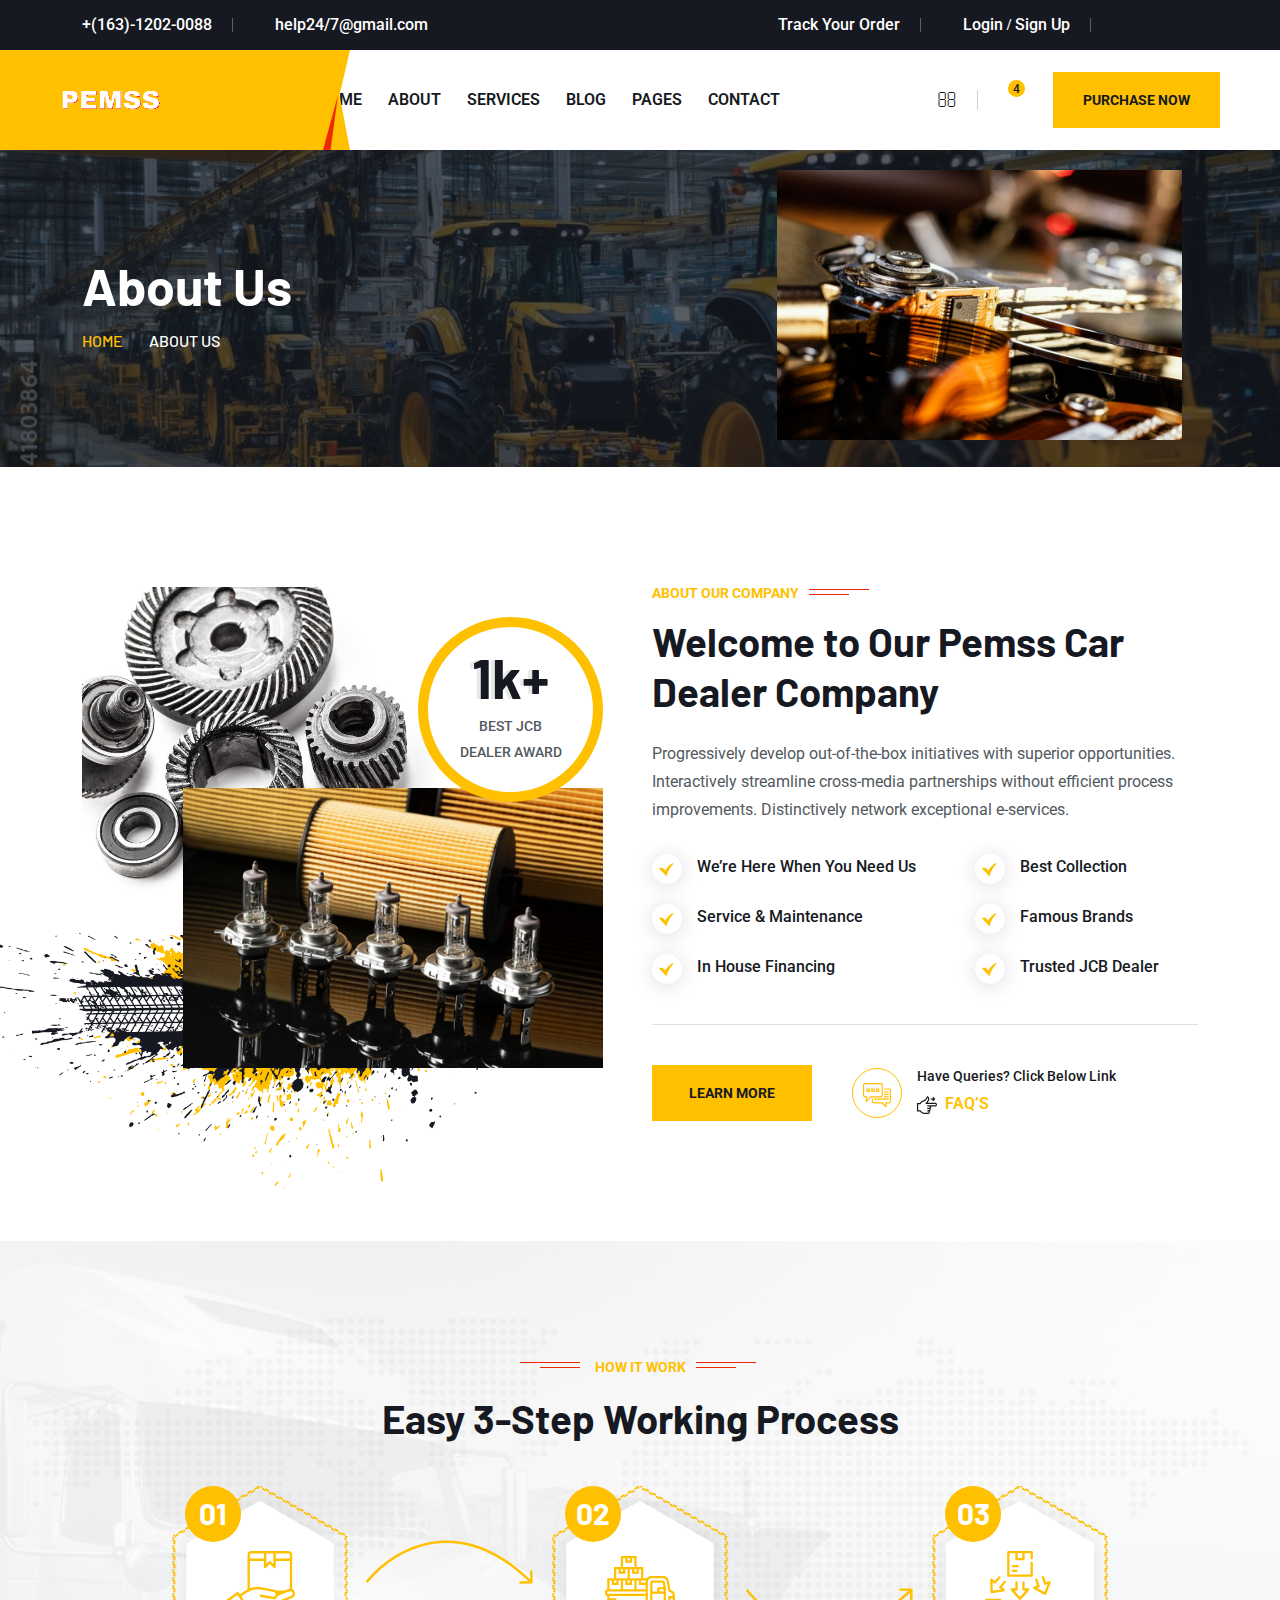
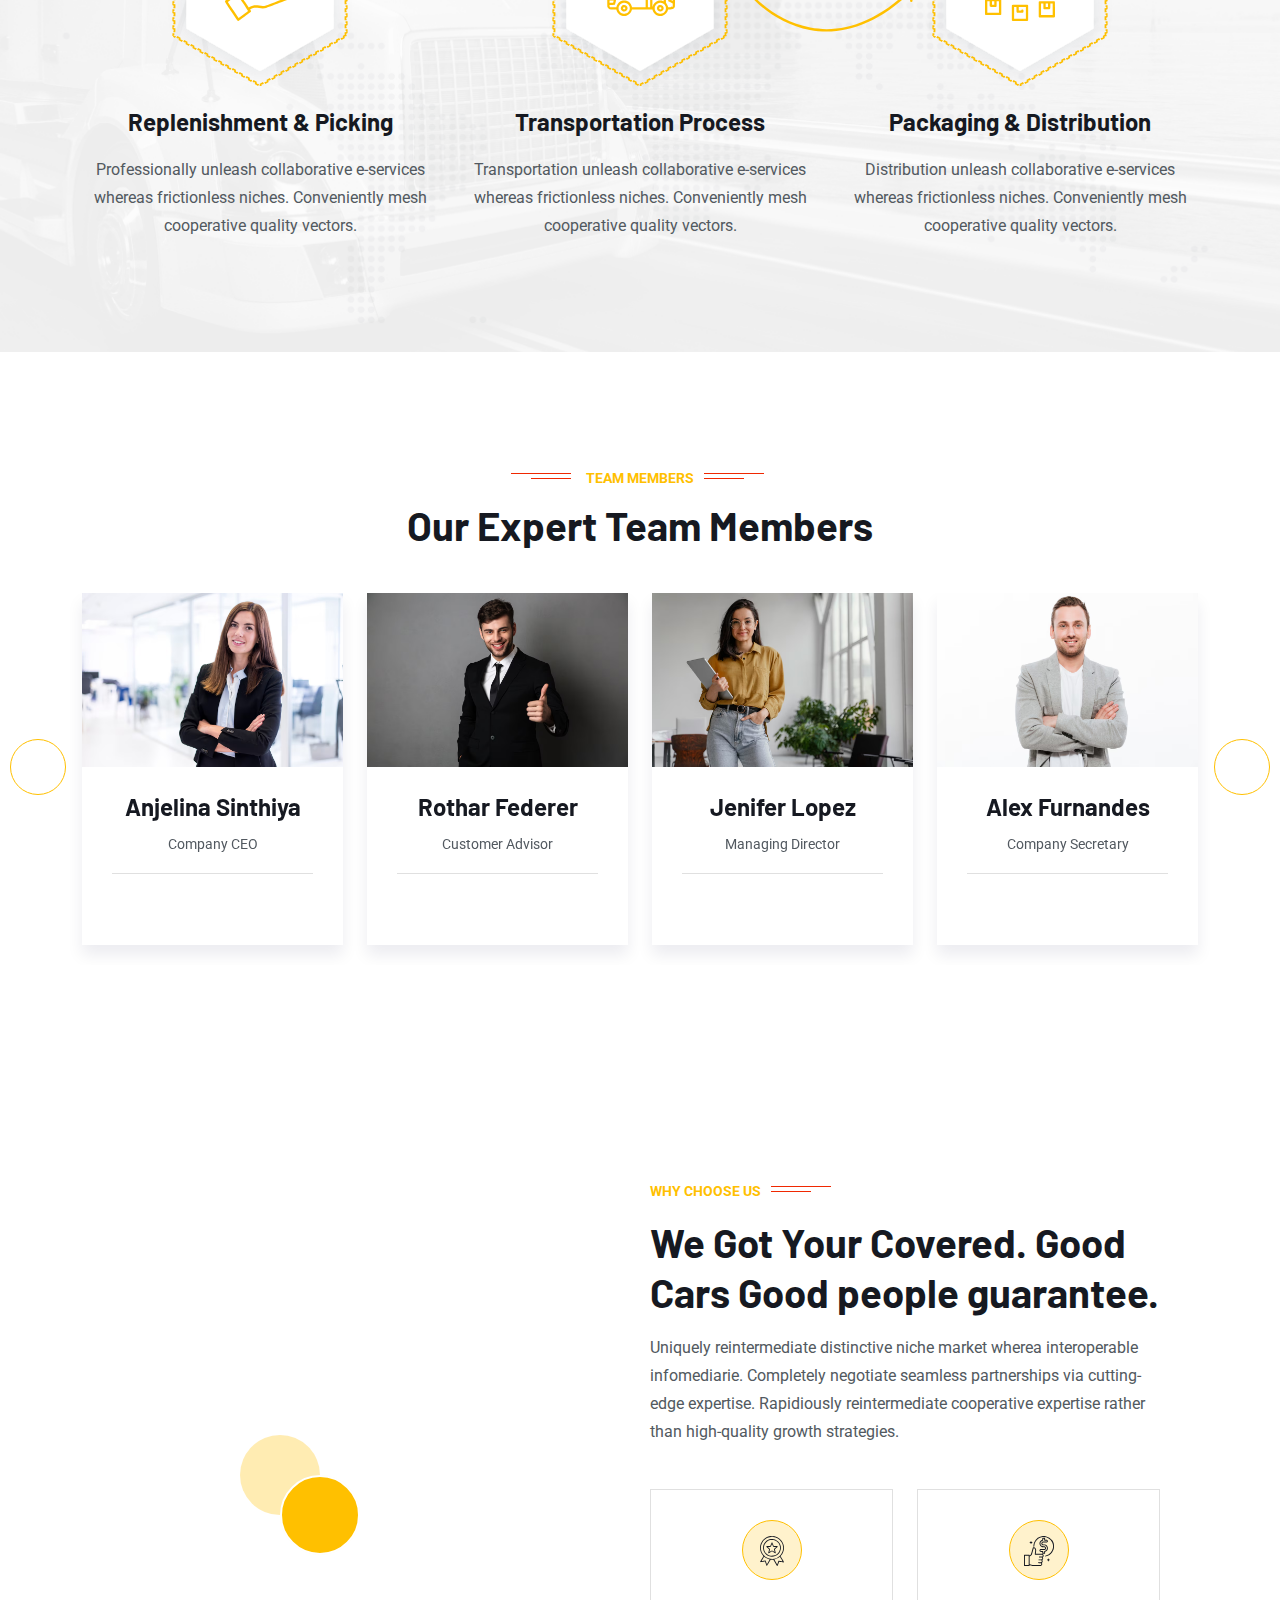
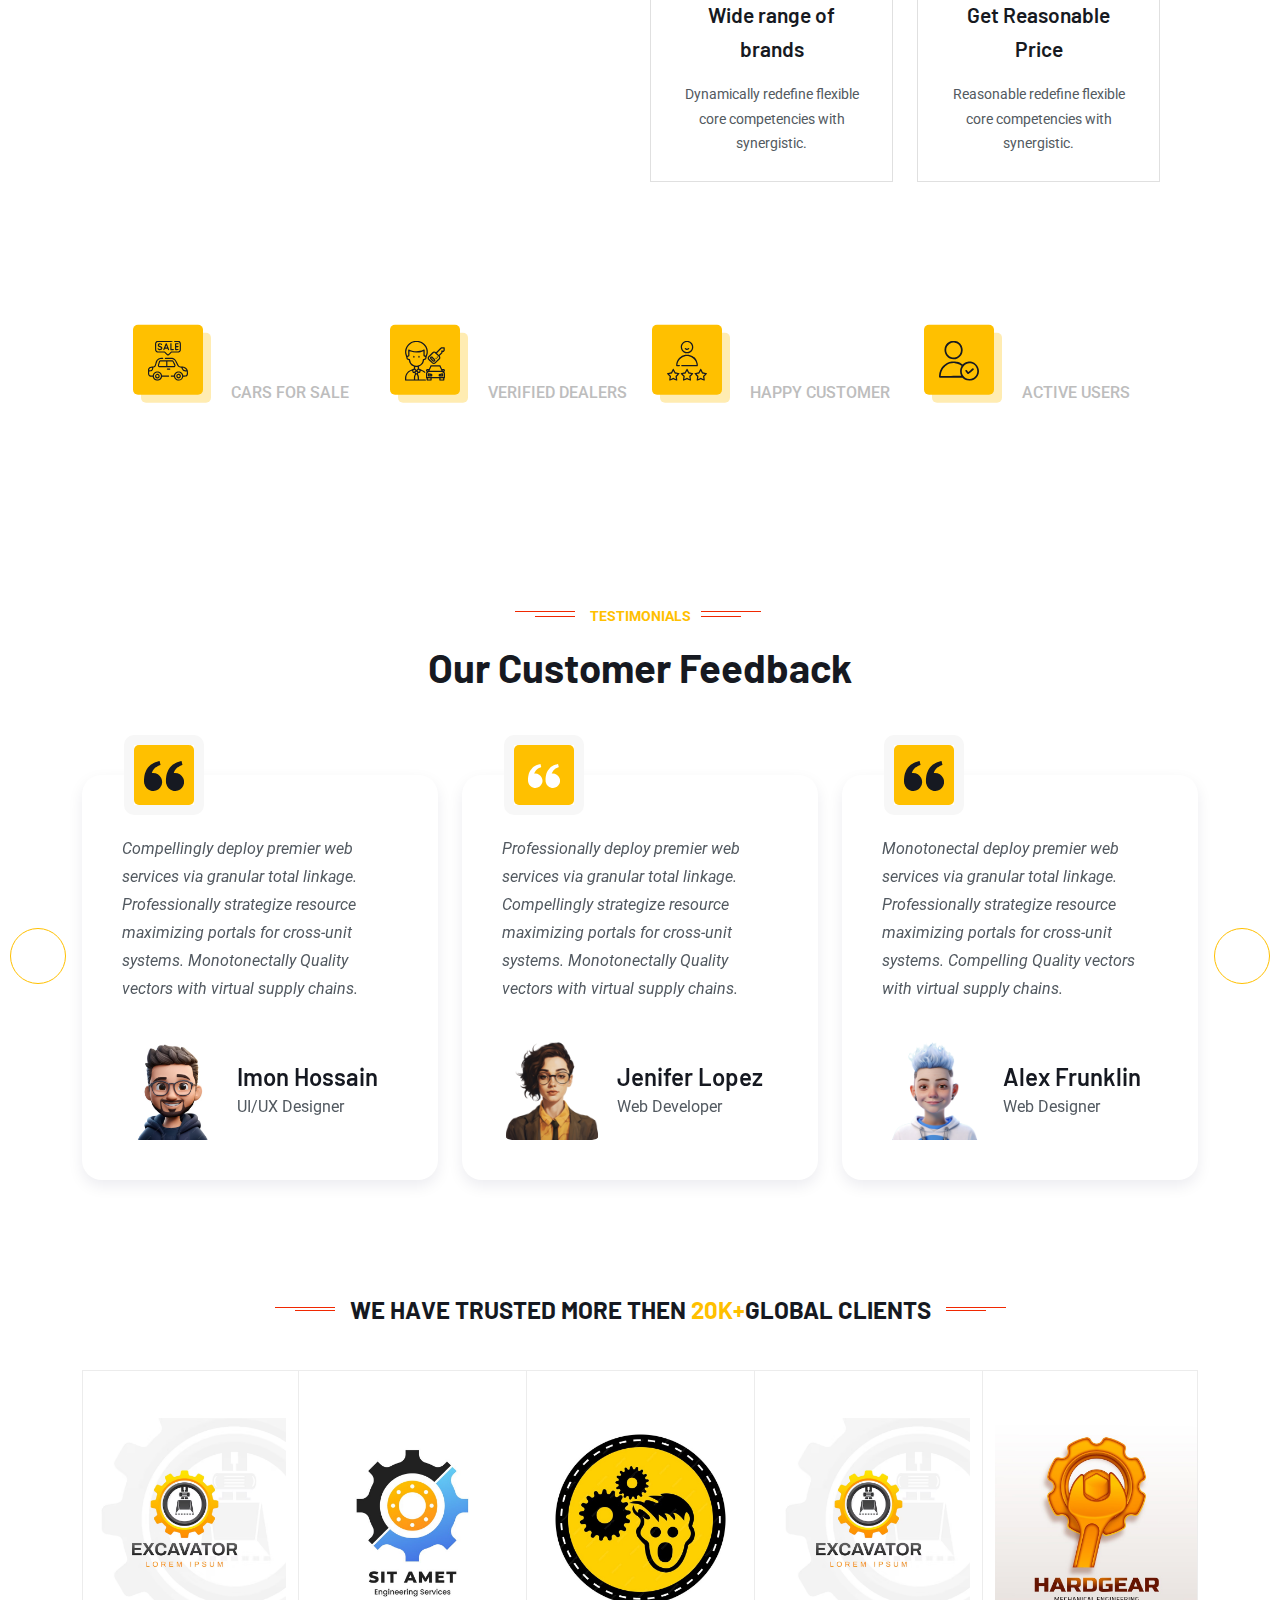
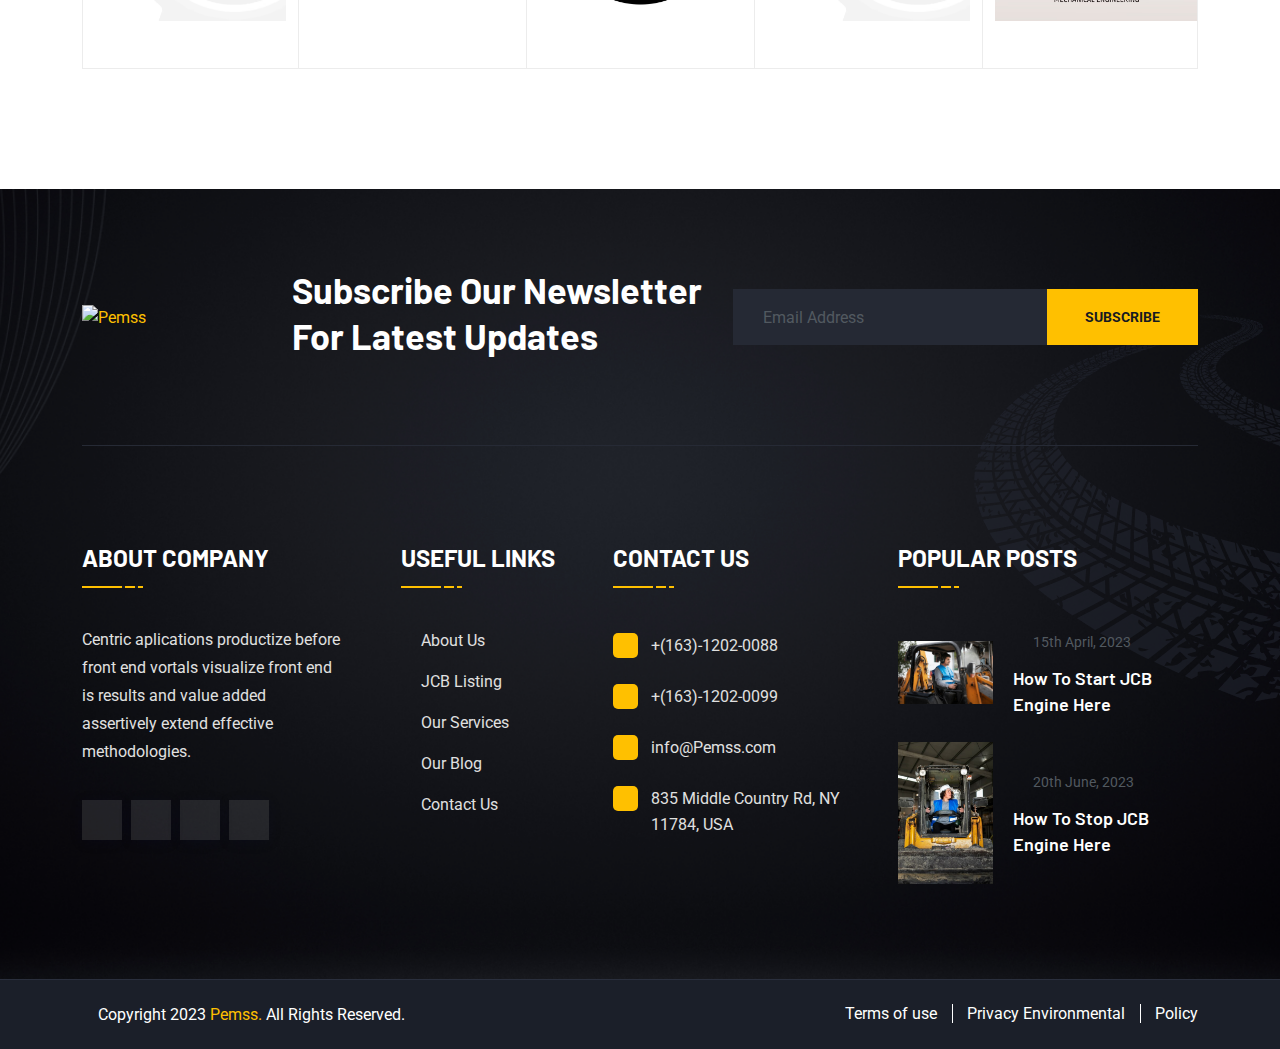
==== about.html @ 7352ebd9 "added" ====
<!doctype html>
<html class="no-js" lang="zxx">

<head>
    <meta charset="utf-8">
    <meta http-equiv="x-ua-compatible" content="ie=edge">
    <title>Pemss - Automotive, JCB Dealer & Logistic HTML Template</title>
    <meta name="author" content="Themeholy">
    <meta name="description" content="Pemss - Automotive, Car Dealer & Repair HTML Template">
    <meta name="keywords" content="Pemss - Automotive, Car Dealer & Repair HTML Template">
    <meta name="robots" content="INDEX,FOLLOW">

    <!-- Mobile Specific Metas -->
    <meta name="viewport" content="width=device-width, initial-scale=1, shrink-to-fit=no">

    <!-- Favicons - Place favicon.ico in the root directory -->
    <link rel="apple-touch-icon" sizes="57x57" href="./assets/img/hero/favicons/apple-icon-57x57.png">
    <link rel="apple-touch-icon" sizes="60x60" href="./assets/img/hero/favicons/apple-icon-60x60.png">
    <link rel="apple-touch-icon" sizes="72x72" href="./assets/img/hero/favicons/apple-icon-72x72.png">
    <link rel="apple-touch-icon" sizes="76x76" href="./assets/img/hero/favicons/apple-icon-76x76.png">
    <link rel="apple-touch-icon" sizes="114x114" href="./assets/img/hero/favicons/apple-icon-114x114.png">
    <link rel="apple-touch-icon" sizes="120x120" href="./assets/img/hero/favicons/apple-icon-120x120.png">
    <link rel="apple-touch-icon" sizes="144x144" href="./assets/img/hero/favicons/apple-icon-144x144.png">
    <link rel="apple-touch-icon" sizes="152x152" href="./assets/img/hero/favicons/apple-icon-152x152.png">
    <link rel="apple-touch-icon" sizes="180x180" href="./assets/img/hero/favicons/apple-icon-180x180.png">
    <link rel="icon" type="image/png" sizes="192x192" href="./assets/img/hero/favicons/android-icon-192x192.png">
    <link rel="icon" type="image/png" sizes="32x32" href="./assets/img/hero/favicons/favicon-32x32.png">
    <link rel="icon" type="image/png" sizes="96x96" href="./assets/img/hero/favicons/favicon-96x96.png">
    <link rel="icon" type="image/png" sizes="16x16" href="./assets/img/hero/favicons/favicon-16x16.png">
    <link rel="manifest" href="./assets/img/hero/favicons/manifest.json">
    <meta name="msapplication-TileColor" content="#ffffff">
    <meta name="msapplication-TileImage" content="assets/img/favicons/ms-icon-144x144.png">
    <meta name="theme-color" content="#ffffff">

    <!--==============================
	  Google Fonts
	============================== -->
    <link rel="preconnect" href="https://fonts.googleapis.com">
    <link href="https://fonts.googleapis.com/css2?family=Barlow:wght@400;500;600;700;800&family=Roboto:wght@400;500;700;900&display=swap" rel="stylesheet">

    <!--==============================
	    All CSS File
	============================== -->
    <!-- Bootstrap -->
    <link rel="stylesheet" href="./assets/css/css/bootstrap.min.css">
    <!-- Fontawesome Icon -->
    <link rel="stylesheet" href="./assets/css/css/fontawesome.min.css">
    <!-- Magnific Popup -->
    <link rel="stylesheet" href="./assets/css/css/magnific-popup.min.css">
    <!-- Slick Slider -->
    <link rel="stylesheet" href="./assets//css/css/slick.min.css">
    <!-- Theme Custom CSS -->
    <link rel="stylesheet" href="./assets/css/css/style.css">

</head>


<body>
<!--==============================
    Preloader
==============================-->
<div class="preloader">
    <button class="as-btn style2 preloaderCls">Cancel Preloader </button>
    <div class="preloader-inner">
        <div class="loading-window">
            <div class="car">
                <div class="strike"></div>
                <div class="strike strike2"></div>
                <div class="strike strike3"></div>
                <div class="strike strike4"></div>
                <div class="strike strike5"></div>
                <div class="car-detail spoiler"></div>
                <div class="car-detail back"></div>
                <div class="car-detail center"></div>
                <div class="car-detail center1"></div>
                <div class="car-detail front"></div>
                <div class="car-detail wheel"></div>
                <div class="car-detail wheel wheel2"></div>
            </div>
        </div>
    </div>
</div>
<!--==============================
    Sidemenu
============================== -->
<div class="popup-search-box d-none d-lg-block">
    <button class="searchClose"><i class="fal fa-times"></i></button>
    <form action="#">
        <input type="text" placeholder="What are you looking for?">
        <button type="submit"><i class="fal fa-search"></i></button>
    </form>
</div>
<!--==============================
Mobile Menu
============================== -->
<div class="as-menu-wrapper">
    <div class="as-menu-area text-center">
        <button class="as-menu-toggle"><i class="fal fa-times"></i></button>
        <div class="mobile-logo">
            <a href="index.html"><img src="./assets/img/pemss/logo-2.svgxc" alt="Pemss"></a>
        </div>
        <div class="as-mobile-menu">
            <ul>
                <li class="menu-item-has-children">
                    <a href="#">HOME</a>
                    <ul class="sub-menu">
                        <li><a href="index.html">Home Automotive Repair</a></li>
                        <li><a href="home-car-dealer.html">Home JCB Dealer</a></li>
                        <li><a href="home-logistic.html">Home Logistic Dealer</a></li>
                    </ul>
                </li>

                <li>
                    <a href="about.html">ABOUT</a>
                </li>

                <li class="menu-item-has-children">
                    <a href="#">SERVICES</a>
                    <ul class="sub-menu">
                        <li><a href="service.html">Service Page</a></li>
                        <li><a href="service-details.html">Service Details</a></li>
                    </ul>
                </li>
                
                <li class="menu-item-has-children">
                    <a href="#">BLOG</a>
                    <ul class="sub-menu">
                        <li><a href="blog.html">Blog Page</a></li>
                        <li><a href="blog-details.html">Blog Details</a></li>
                    </ul>
                </li>

                <li class="menu-item-has-children">
                    <a href="#">PAGES</a>
                    <ul class="sub-menu">
                        <li><a href="about.html">About Us</a></li>
                        <li><a href="team.html">Team Page</a></li>
                        <li><a href="team-details.html">Team Details</a></li>
                        <li><a href="project-details.html">Project Details</a></li>
                        <li><a href="shop.html">Shop</a></li>
                        <li><a href="shop-details.html">Shop Details</a></li>
                        <li><a hrefJobt.html">Cart Page</a></li>
                        <li><a href="checkout.html">Checkout</a></li>
                        <li><a href="wishlist.html">Wishlist</a></li>
                        <li><a href="testimonial.html">Testimonial</a></li>
                        <li><a href="error.html">Error Page</a></li>
                    </ul>
                </li>
                <li>
                    <a href="contact.html">CONTACT</a>
                </li>
            </ul>
        </div>
    </div>
</div>

<div class="sidemenu-wrapper d-none d-lg-block ">
    <div class="sidemenu-content bg-title">
        <button class="closeButton sideMenuCls"><i class="far fa-times"></i></button>
        <div class="widget footer-widget">
            <div class="as-widget-about">
                <div class="footer-logo">
                    <a href="index.html"><img src="./assets/img/pemss/PEMSS.png" alt="Pemss"></a>
                </div>
                <p class="about-text">Fusce varius, dolor tempor interdum tristiquei bibendum.</p>
                <ul class="footer-info-list">
                    <li class="footer-info"><i class="fa-solid fa-phone"></i><a href="tel:(+163)-1202-0088">(+163)-1202-0088</a></li>
                    <li class="footer-info"><i class="fa-solid fa-envelope"></i><a href="mailto:info@Pemss.com">info@Pemss.com</a></li>
                </ul>
                <div class="as-social pt-25">
                    <a href="https://www.facebook.com/"><i class="fa-brands fa-facebook-f"></i></a>
                    <a href="https://www.goggle.com/"><i class="fa-brands fa-google"></i></a>
                    <a href="https://www.twitter.com/"><i class="fa-brands fa-twitter"></i></a>
                    <a href="https://www.pinterest.com/"><i class="fa-brands fa-pinterest-p"></i></a>
                </div>
            </div>
        </div>
        <div class="widget footer-widget">
            <h3 class="widget_title">Popular Posts</h3>
            <div class="recent-post-wrap">
                <div class="recent-post">
                    <div class="media-img">
                        <a href="blog-details.html"><img src="./assets/img/pemss/widget/footer_1.jpg" alt="Blog Image"></a>
                    </div>
                    <div class="media-body">
                        <div class="recent-post-meta">
                            <a href="blog.html"><i class="fa-regular fa-clock"></i>15th April, 2023</a>
                        </div>
                        <h4 class="post-title"><a class="text-inherit" href="blog-details.html">How To Start JCB Engine Here</a></h4>
                    </div>
                </div>
                <div class="recent-post">
                    <div class="media-img">
                        <a href="blog-details.html"><img src="./assets/img/pemss/widget/footer_2.jpg" alt="Blog Image"></a>
                    </div>
                    <div class="media-body">
                        <div class="recent-post-meta">
                            <a href="blog.html"><i class="fa-regular fa-clock"></i>20th June, 2023</a>
                        </div>
                        <h4 class="post-title"><a class="text-inherit" href="blog-details.html">How To Stop JCB Engine Here</a></h4>
                    </div>
                </div>
            </div>
        </div>
        <div class="widget newsletter-widget footer-widget">
            <h3 class="widget_title">Subscribe</h3>
            <p class="footer-text">Get latest updates &amp; offers Now.</p>
            <form class="newsletter-form">
                <input class="form-control" type="email" placeholder="Enter Email Address" required="">
                <button type="submit" class="as-btn"><i class="fa-solid fa-paper-plane"></i></button>
            </form>
            <div class="company-info mt-35">
                <h6 class="info-title"><i class="fa-light fa-clock"></i> Opening Time</h6>
                <span class="info-details"> Mon-Sat :    8:00AM - 5:00PM</span>
            </div>
        </div>
    </div>
</div>

<div class="side-cart-wrapper d-none d-lg-block ">
    <div class="sidemenu-content">
        <button class="closeButton sideCartCls"><i class="far fa-times"></i></button>
        <div class="widget woocommerce widget_shopping_cart">
            <h3 class="widget_title">Shopping cart</h3>
            <div class="widget_shopping_cart_content">
                <ul class="woocommerce-mini-cart cart_list product_list_widget ">
                    <li class="woocommerce-mini-cart-item mini_cart_item">
                        <a href="#" class="remove remove_from_cart_button"><i class="far fa-times"></i></a>
                        <a href="#"><img src="./assets/img/pemss/widget/footer_1.jpg" alt="Cart Image">JCB Engine Plug</a>
                        <span class="quantity">1 ×
                            <span class="woocommerce-Price-amount amount">
                                <span class="woocommerce-Price-currencySymbol">$</span>940.00</span>
                        </span>
                    </li>
                    <li class="woocommerce-mini-cart-item mini_cart_item">
                        <a href="#" class="remove remove_from_cart_button"><i class="far fa-times"></i></a>
                        <a href="#"><img src="./assets/img/pemss/widget/footer_2.jpg" alt="Cart Image">JCB Air Filter</a>
                        <span class="quantity">1 ×
                            <span class="woocommerce-Price-amount amount">
                                <span class="woocommerce-Price-currencySymbol">$</span>899.00</span>
                        </span>
                    </li>
                    <li class="woocommerce-mini-cart-item mini_cart_item">
                        <a href="#" class="remove remove_from_cart_button"><i class="far fa-times"></i></a>
                        <a href="#"><img src="./assets/img/client/blog/recent-post-1-1.png" alt="Cart Image">CSK Red Wheel</a>
                        <span class="quantity">1 ×
                            <span class="woocommerce-Price-amount amount">
                                <span class="woocommerce-Price-currencySymbol">$</span>899.00</span>
                        </span>
                    </li>
                    <li class="woocommerce-mini-cart-item mini_cart_item">
                        <a href="#" class="remove remove_from_cart_button"><i class="far fa-times"></i></a>
                        <a href="#"><img src="./assets/img/client/blog/recent-post-1-3.png" alt="Cart Image">JCB Repair Solution</a>
                        <span class="quantity">1 ×
                            <span class="woocommerce-Price-amount amount">
                                <span class="woocommerce-Price-currencySymbol">$</span>899.00</span>
                        </span>
                    </li>
                </ul>
                <p class="woocommerce-mini-cart__total total">
                    <strong>Subtotal:</strong>
                    <span class="woocommerce-Price-amount amount">
                        <span class="woocommerce-Price-currencySymbol">$</span>4398.00</span>
                </p>
                <p class="woocommerce-mini-cart__buttons buttons">
                    <a href="cart.html" class="as-btn wc-forward">View cart</a>
                    <a href="checkout.html" class="as-btn checkout wc-forward">Checkout</a>
                </p>
            </div>
        </div>
    </div>
</div>

<!--==============================
Header Area
==============================-->
<header class="as-header header-layout2">
    <div class="navbar-top">
        <div class="container-fluid">
            <div class="row">
                <div class="col-xxl-7 col-lg-6 text-lg-start text-center">
                    <div class="header-links d-lg-inline-block d-none">
                        <ul>
                            <li><i class="far fa-phone"></i><a href="tel:+25625921589">+(163)-1202-0088</a></li>
                            <li>
                                <i class="far fa-envelope"></i>
                                <a href="mailto:help24/7@gmail.com">help24/7@gmail.com</a>
                            </li>
                            <li class="d-xxl-block d-none">
                                <i class="far fa-location-dot"></i>
                                <a href="mailto:help24/7@gmail.com">835 Middle Country Rd, NY 11784, USA</a>
                            </li>
                        </ul>
                    </div>                   
                </div>
                <div class="col-xxl-5 col-lg-6 align-self-center text-lg-end text-center">
                    <div class="header-links">
                        <ul>
                            <li>
                                <button type="button" class="sideCartToggler">
                                    Track Your Order
                                </button>
                            </li>
                            <li>
                                <i class="far fa-user"></i>
                                <a href="contact.html">Login</a>
                                <i class="fa-sharp fa-solid fa-slash-forward me-1 ms-1 text-white"></i><a href="contact.html">Sign Up</a>
                            </li>
                            <li>
                                <div class="header-social">
                                    <a href="https://www.facebook.com/"><i class="fab fa-facebook-f"></i></a>
                                    <a href="https://www.twitter.com/"><i class="fab fa-twitter"></i></a>
                                    <a href="https://www.linkedin.com/"><i class="fab fa-linkedin-in"></i></a>
                                    <a href="https://www.vimeo.com/"><i class="fab fa-vimeo-v"></i></a>
                                </div>
                            </li>
                        </ul>
                    </div>     
                </div>
            </div>
        </div>
    </div>
    <div class="sticky-wrapper">
        <!-- Main Menu Area -->
        <div class="menu-area">
            <div class="logo-bg-shape"></div>
            <div class="container-fluid">
                <div class="row align-items-center justify-content-between">
                    <div class="col-auto">
                        <div class="header-logo">
                            <a href="index.html"><img src="./assets/img/pemss/PEMSS.png" alt="Pemss"></a>
                        </div>
                    </div>
                    <div class="col-auto">
                        <div class="menu-area">
                            <nav class="main-menu d-none d-lg-inline-block">
                                <ul>
                                    <li class="menu-item-has-children">
                                        <a href="#">HOME</a>
                                        <ul class="sub-menu">
                                            <li><a href="index.html">Home Automotive Repair</a></li>
                                            <li><a href="home-car-dealer.html">Home JCB Dealer</a></li>
                                            <li><a href="home-logistic.html">Home Logistic Dealer</a></li>
                                        </ul>
                                    </li>

                                    <li>
                                        <a href="about.html">ABOUT</a>
                                    </li>

                                    <li class="menu-item-has-children">
                                        <a href="#">SERVICES</a>
                                        <ul class="sub-menu">
                                            <li><a href="service.html">Service Page</a></li>
                                            <li><a href="service-details.html">Service Details</a></li>
                                        </ul>
                                    </li>
                                    
                                    <li class="menu-item-has-children">
                                        <a href="#">BLOG</a>
                                        <ul class="sub-menu">
                                            <li><a href="blog.html">Blog Page</a></li>
                                            <li><a href="blog-details.html">Blog Details</a></li>
                                        </ul>
                                    </li>

                                    <li class="menu-item-has-children">
                                        <a href="#">PAGES</a>
                                        <ul class="sub-menu">
                                            <li><a href="about.html">About Us</a></li>
                                            <li><a href="team.html">Team Page</a></li>
                                            <li><a href="team-details.html">Team Details</a></li>
                                            <li><a href="project-details.html">Project Details</a></li>
                                            <li><a href="shop.html">Shop</a></li>
                                            <li><a href="shop-details.html">Shop Details</a></li>
                                            <li><a href="cart.html">Cart Page</a></li>
                                            <li><a href="checkout.html">Checkout</a></li>
                                            <li><a href="wishlist.html">Wishlist</a></li>
                                            <li><a href="testimonial.html">Testimonial</a></li>
                                            <li><a href="error.html">Error Page</a></li>
                                        </ul>
                                    </li>
                                    <li>
                                        <a href="contact.html">CONTACT</a>
                                    </li>
                                </ul>
                            </nav>
                            <button type="button" class="as-menu-toggle d-inline-block d-lg-none"><i class="far fa-bars"></i></button>
                        </div>
                    </div>
                    <div class="col-auto d-none d-lg-block">
                        <div class="header-button">
                            <button type="button" class="icon-btn bg-none searchBoxToggler"><i class="fa-regular fa-magnifying-glass"></i></button>

                            <button type="button" class="icon-btn bg-none sideCartToggler">
                                <i class="fa-light fa-cart-shopping"></i>
                                <span class="badge">4</span>
                            </button>

                            <a href="contact.html" class="as-btn style4 d-none d-xl-block">PURCHASE NOW</a>
                        </div>
                    </div>
                </div>
            </div>
        </div>
    </div> 
</header>
<!--==============================
    Breadcumb
============================== -->
<div class="breadcumb-wrapper" data-bg-src="./assets/img/client/bg/breadcumb_bg.jpg"  data-overlay="title" data-opacity="7">
    <!-- bg animated image/ -->
    <div class="container">
        <div class="row">
            <div class="col-lg-8">
                <div class="breadcumb-content">
                    <h1 class="breadcumb-title">About Us</h1>
                    <ul class="breadcumb-menu">
                        <li><a href="home-child-care.html">Home</a></li> 
                        <li class="active">About Us</li>
                    </ul>
                </div>
            </div>
            <div class="col-lg-4">
                <div class="breadcumb-thumb">
                    <img src="./assets/img/client/bg/breadcumb_bg1.jpg" alt="img" style="height: 270px;margin-top: 30px;">
                </div>
            </div>
        </div>
        
    </div>
</div>
<!--==============================
    About Area 2 
==============================-->
<section class="about-area2 space overflow-hidden">
    <div class="container">
        <div class="row">
            <div class="col-lg-6">
                <div class="about-thumb-wrap2 mb-lg-0 mb-5">
                    <div class="shape-mockup" data-bottom="-120px" data-right="0" data-left="-66%">
                        <img class="about-thumb-bg2" src="./assets/img/client/about/about_thumb_bg_2.png" alt="img">
                    </div>
                    <div class="thumb-1"><img src="./assets/img/client/about/about_1_2.jpg" alt="img"></div>
                    <div class="thumb-2"><img src="./assets/img/client/about/about_1.jpg" alt="img" style="height: 280px;"></div>  
                    <div class="about-counter1">
                        <h3 class="counter-title"><span class="counter-number">1</span>k+</h3>
                        <span class="counter-text">BEST JCB DEALER
                            AWARD</span>
                    </div>
                </div>
            </div>
            <div class="col-lg-6">
                <div class="title-area mb-0">
                    <h3 class="sub-title">ABOUT OUR COMPANY</h3>
                    <h2 class="sec-title">Welcome to Our Pemss Car
                        Dealer Company</h2>
                    <p class="content">Progressively develop out-of-the-box initiatives with superior opportunities. Interactively streamline cross-media partnerships without efficient process improvements. Distinctively network exceptional e-services.</p>
                    <div class="list-column2">
                        <div class="checklist">
                            <ul>
                                <li><img src="./assets/img/project/icon/check.svg" alt="img"> We’re Here When You Need Us</li>
                                <li><img src="./assets/img/project/icon/check.svg" alt="img"> Service & Maintenance</li>
                                <li><img src="./assets/img/project/icon/check.svg" alt="img"> In House Financing</li>
                            </ul>
                        </div>
                        <div class="checklist">
                            <ul>
                                <li><img src="./assets/img/project/icon/check.svg" alt="img"> Best Collection</li>
                                <li><img src="./assets/img/project/icon/check.svg" alt="img"> Famous Brands</li>
                                <li><img src="./assets/img/project/icon/check.svg" alt="img">Trusted JCB Dealer</li>
                            </ul>
                        </div>
                    </div>
                    <div class="about-btn-group">
                        <a class="as-btn style4 mt-0" href="about.html">LEARN MORE</a>
                        <div class="about-grid">
                            <div class="about-grid_icon">
                                <div class="icon">
                                    <img src="./assets/img/project/icon/message.svg" alt="icon">
                                </div>
                            </div>
                            <div class="media-body">
                                <h3 class="about-grid_title">Have Queries? Click Below Link</h3>
                                <span class="about-grid_link"><img class="me-2" src="./assets/img/project/icon/hand.svg" alt="img"><a href="contact.html" class="gr-link">FAQ’S</a></span>
                            </div>
                        </div>
                    </div>
                </div>
            </div>
        </div>
    </div>
</section>

<!--==============================
Process Area  
==============================-->
<section class="process-sec bg-smoke2 space" data-bg-src="./assets/img/client/bg/work-process-bg.png">
    <div class="container">
        <div class="title-area text-center">
            <span class="sub-title"><span class="double-line"></span> HOW IT WORK</span>
            <h2 class="sec-title">Easy 3-Step Working Process</h2>
        </div>
        <div class="row gy-40 justify-content-center">
            <div class="col-md-6 col-lg-4 process-box-wrap">
                <div class="process-box">
                    <div class="process-box_icon" data-bg-src="./assets/img/client/bg/process-icon-bg2.svg">
                        <img class="process-icon" src="./assets/img/project/icon/process-icon-4-1.svg" alt="icon">
                        <div class="process-box_number">01</div>
                        <img class="arrow" src="./assets/img/project/icon/arrow-left3.svg" alt="img">
                    </div>
                    <h2 class="process-box_title box-title">Replenishment
                        & Picking</h2>
                    <p class="process-box_text">Professionally unleash collaborative e-services
                        whereas frictionless niches. Conveniently
                        mesh cooperative quality vectors.</p>
                </div>
            </div>
            <div class="col-md-6 col-lg-4 process-box-wrap">
                <div class="process-box">
                    <div class="process-box_icon" data-bg-src="./assets/img/client/bg/process-icon-bg2.svg">
                        <img class="process-icon" src="./assets/img/project/icon/process-icon-4-2.svg" alt="icon">
                        <div class="process-box_number">02</div>
                        <img class="arrow mt-5" src="./assets/img/project/icon/arrow-left4.svg" alt="img">
                    </div>
                    <h2 class="process-box_title box-title">Transportation
                        Process</h2>
                    <p class="process-box_text">Transportation unleash collaborative e-services
                        whereas frictionless niches. Conveniently
                        mesh cooperative quality vectors.</p>
                </div>
            </div>
            <div class="col-md-6 col-lg-4 process-box-wrap">
                <div class="process-box">
                    <div class="process-box_icon" data-bg-src="./assets/img/client/bg/process-icon-bg2.svg">
                        <img class="process-icon" src="./assets/img/project/icon/process-icon-4-3.svg" alt="icon">
                        <div class="process-box_number">03</div>
                    </div>
                    <h2 class="process-box_title box-title">Packaging
                        & Distribution</h2>
                    <p class="process-box_text">Distribution unleash collaborative e-services
                        whereas frictionless niches. Conveniently
                        mesh cooperative quality vectors.</p>
                </div>
            </div>
        </div>
    </div>
</section>
<!--==============================
    Team Area 02
==============================-->
<section class="team-area-2 space">
    <div class="container">
        <div class="title-area text-center">
            <h3 class="sub-title"><span class="double-line"></span> TEAM MEMBERS</h3>
            <h2 class="sec-title">Our Expert Team Members</h2>
        </div>
        <div class="row as-carousel team-slider" data-slide-show="4" data-lg-slide-show="3" data-md-slide-show="2" data-sm-slide-show="2" data-xs-slide-show="1" data-arrows="true" data-xl-arrows="true" data-ml-arrows="true">
            <div class="col-lg-4 col-sm-6">
                <div class="team-card-2">   
                    <div class="team-img">
                        <img src="./assets/img/team/team1.avif" alt="Team">
                    </div>
                    <div class="team-content">
                        <h3 class="team-title h4"><a href="team-details.html">Anjelina Sinthiya</a></h3>
                        <span class="team-desig">Company CEO</span>
                        <div class="as-social style-2">
                            <a target="_blank" href="https://facebook.com/"><i class="fa-brands fa-facebook-f"></i></a>
                            <a target="_blank" href="https://twitter.com/"><i class="fa-brands fa-twitter"></i></a>
                            <a target="_blank" href="https://linkedin.com/"><i class="fa-brands fa-linkedin-in"></i></a>
                            <a target="_blank" href="https://google.com/"><i class="fa-brands fa-google"></i></a>
                        </div>
                    </div>
                </div>
            </div>

            <div class="col-lg-4 col-sm-6">
                <div class="team-card-2">   
                    <div class="team-img">
                        <img src="./assets/img/team/team2.avif" alt="Team">
                    </div>
                    <div class="team-content">
                        <h3 class="team-title h4"><a href="team-details.html">Rothar Federer</a></h3>
                        <span class="team-desig">Customer Advisor</span>
                        <div class="as-social style-2">
                            <a target="_blank" href="https://facebook.com/"><i class="fa-brands fa-facebook-f"></i></a>
                            <a target="_blank" href="https://twitter.com/"><i class="fa-brands fa-twitter"></i></a>
                            <a target="_blank" href="https://linkedin.com/"><i class="fa-brands fa-linkedin-in"></i></a>
                            <a target="_blank" href="https://google.com/"><i class="fa-brands fa-google"></i></a>
                        </div>
                    </div>
                </div>
            </div>

            <div class="col-lg-4 col-sm-6">
                <div class="team-card-2">   
                    <div class="team-img">
                        <img src="./assets/img/team/team3.avif" alt="Team">
                    </div>
                    <div class="team-content">
                        <h3 class="team-title h4"><a href="team-details.html">Jenifer Lopez</a></h3>
                        <span class="team-desig">Managing Director</span>
                        <div class="as-social style-2">
                            <a target="_blank" href="https://facebook.com/"><i class="fa-brands fa-facebook-f"></i></a>
                            <a target="_blank" href="https://twitter.com/"><i class="fa-brands fa-twitter"></i></a>
                            <a target="_blank" href="https://linkedin.com/"><i class="fa-brands fa-linkedin-in"></i></a>
                            <a target="_blank" href="https://google.com/"><i class="fa-brands fa-google"></i></a>
                        </div>
                    </div>
                </div>
            </div>

            <div class="col-lg-4 col-sm-6">
                <div class="team-card-2">   
                    <div class="team-img">
                        <img src="./assets/img/team/team4.avif" alt="Team">
                    </div>
                    <div class="team-content">
                        <h3 class="team-title h4"><a href="team-details.html">Alex Furnandes</a></h3>
                        <span class="team-desig">Company Secretary</span>
                        <div class="as-social style-2">
                            <a target="_blank" href="https://facebook.com/"><i class="fa-brands fa-facebook-f"></i></a>
                            <a target="_blank" href="https://twitter.com/"><i class="fa-brands fa-twitter"></i></a>
                            <a target="_blank" href="https://linkedin.com/"><i class="fa-brands fa-linkedin-in"></i></a>
                            <a target="_blank" href="https://google.com/"><i class="fa-brands fa-google"></i></a>
                        </div>
                    </div>
                </div>
            </div>

            <div class="col-lg-4 col-sm-6">
                <div class="team-card-2">   
                    <div class="team-img">
                        <img src="./assets/img/team/team5.avif" alt="Team">
                    </div>
                    <div class="team-content">
                        <h3 class="team-title h4"><a href="team-details.html">Anjelina Sinthiya</a></h3>
                        <span class="team-desig">Company CEO</span>
                        <div class="as-social style-2">
                            <a target="_blank" href="https://facebook.com/"><i class="fa-brands fa-facebook-f"></i></a>
                            <a target="_blank" href="https://twitter.com/"><i class="fa-brands fa-twitter"></i></a>
                            <a target="_blank" href="https://linkedin.com/"><i class="fa-brands fa-linkedin-in"></i></a>
                            <a target="_blank" href="https://google.com/"><i class="fa-brands fa-google"></i></a>
                        </div>
                    </div>
                </div>
            </div>

            <div class="col-lg-4 col-sm-6">
                <div class="team-card-2">   
                    <div class="team-img">
                        <img src="./assets/img/team/team6.avif" alt="Team">
                    </div>
                    <div class="team-content">
                        <h3 class="team-title h4"><a href="team-details.html">Rothar Federer</a></h3>
                        <span class="team-desig">Customer Advisor</span>
                        <div class="as-social style-2">
                            <a target="_blank" href="https://facebook.com/"><i class="fa-brands fa-facebook-f"></i></a>
                            <a target="_blank" href="https://twitter.com/"><i class="fa-brands fa-twitter"></i></a>
                            <a target="_blank" href="https://linkedin.com/"><i class="fa-brands fa-linkedin-in"></i></a>
                            <a target="_blank" href="https://google.com/"><i class="fa-brands fa-google"></i></a>
                        </div>
                    </div>
                </div>
            </div>

            <div class="col-lg-4 col-sm-6">
                <div class="team-card-2">   
                    <div class="team-img">
                        <img src="./assets/img/team/team7.avif" alt="Team">
                    </div>
                    <div class="team-content">
                        <h3 class="team-title h4"><a href="team-details.html">Jenifer Lopez</a></h3>
                        <span class="team-desig">Managing Director</span>
                        <div class="as-social style-2">
                            <a target="_blank" href="https://facebook.com/"><i class="fa-brands fa-facebook-f"></i></a>
                            <a target="_blank" href="https://twitter.com/"><i class="fa-brands fa-twitter"></i></a>
                            <a target="_blank" href="https://linkedin.com/"><i class="fa-brands fa-linkedin-in"></i></a>
                            <a target="_blank" href="https://google.com/"><i class="fa-brands fa-google"></i></a>
                        </div>
                    </div>
                </div>
            </div>

            <div class="col-lg-4 col-sm-6">
                <div class="team-card-2">   
                    <div class="team-img">
                        <img src="./assets/img/team/team8.jpg" alt="Team">
                    </div>
                    <div class="team-content">
                        <h3 class="team-title h4"><a href="team-details.html">Alex Furnandes</a></h3>
                        <span class="team-desig">Company Secretary</span>
                        <div class="as-social style-2">
                            <a target="_blank" href="https://facebook.com/"><i class="fa-brands fa-facebook-f"></i></a>
                            <a target="_blank" href="https://twitter.com/"><i class="fa-brands fa-twitter"></i></a>
                            <a target="_blank" href="https://linkedin.com/"><i class="fa-brands fa-linkedin-in"></i></a>
                            <a target="_blank" href="https://google.com/"><i class="fa-brands fa-google"></i></a>
                        </div>
                    </div>
                </div>
            </div>
            
        </div>
    </div>
</section>
<!--==============================
    Why-choose-us Area 04 
==============================-->
<div class="wcu-area-4" data-bg-src="assets/img/wcu/wcu_bg.png">
    <div class="container-fluid p-0">
        <div class="row gx-0">
            <div class="col-xl-6">
                <div class="wcu-thumb style-2 video-box1" data-bg-src="assets/img/wcu/wcu-4.png">
                    <a href="https://www.youtube.com/watch?v=P7fi4hP_y80" class="play-btn popup-video">
                        <i class="fa-sharp fa-solid fa-play"></i>
                    </a>
                </div>
            </div>
            <div class="col-xl-6">
                <div class="wcu-wrap4 space-top">
                    <div class="title-area">
                        <span class="sub-title">WHY CHOOSE US </span>
                        <h2 class="sec-title">We Got Your Covered. Good Cars
                            Good people guarantee.</h2>
                        <p class="content">Uniquely reintermediate distinctive niche market wherea interoperable infomediarie. Completely negotiate seamless partnerships via cutting-edge expertise. Rapidiously reintermediate cooperative expertise rather than high-quality growth strategies.</p>
                    </div>
                    <div class="row  g-4">
                        <div class="col-sm-6">
                            <div class="wcu-card">
                                <div class="icon">
                                    <img src="./assets/img/project/icon/wcu-box-icon-1.svg" alt="icon">
                                </div>
                                <h3 class="card-title h4">Wide range of brands</h3>
                                <p class="content">Dynamically redefine flexible core competencies with synergistic.</p>
                            </div>
                        </div>
                        <div class="col-sm-6">
                            <div class="wcu-card">
                                <div class="icon">
                                    <img src="./assets/img/project/icon/wcu-box-icon-2.svg" alt="icon">
                                </div>
                                <h3 class="card-title h4">Get Reasonable Price</h3>
                                <p class="content">Reasonable redefine flexible core competencies with synergistic.</p>
                            </div>
                        </div>
                    </div>
                </div>
            </div>
        </div>
    </div>
</div>
<!--==============================
    Counter Area 02 
==============================-->
<div class="container space-top pt-xl-0 pb-xl-0">
    <div class="counter-area2 text-center" data-bg-src="assets/img/bg/counter_bg.png">
        <div class="row gy-25 justify-content-center">
            <div class="col-sm-6 col-xl-3">
                <div class="counter-card2">
                    <div class="counter-card_icon">
                        <img src="./assets/img/hero/counter/counter_icon_2_1.svg" alt="img">
                    </div>
                    <div class="card-details">
                        <h2 class="counter-card_number"><span class="counter-number">27600</span>+</h2>
                        <p class="counter-card_text">CARS FOR SALE</p>
                    </div>
                </div>
            </div>
            <div class="col-sm-6 col-xl-3">
                <div class="counter-card2">
                    <div class="counter-card_icon">
                        <img src="./assets/img/hero/counter/counter_icon_2_2.svg" alt="img">
                    </div>
                    <div class="card-details">
                        <h2 class="counter-card_number"><span class="counter-number">1600</span>+</h2>
                        <p class="counter-card_text">VERIFIED DEALERS</p>
                    </div>
                </div>
            </div>
            <div class="col-sm-6 col-xl-3">
                <div class="counter-card2">
                    <div class="counter-card_icon">
                        <img src="./assets/img/hero/counter/counter_icon_2_3.svg" alt="img">
                    </div>
                    <div class="card-details">
                        <h2 class="counter-card_number"><span class="counter-number">25600</span>+</h2>
                        <p class="counter-card_text">HAPPY CUSTOMER</p>
                    </div>
                </div>
            </div>
            <div class="col-sm-6 col-xl-3">
                <div class="counter-card2">
                    <div class="counter-card_icon">
                        <img src="./assets/img/hero/counter/counter_icon_2_4.svg" alt="img">
                    </div>
                    <div class="card-details">
                        <h2 class="counter-card_number"><span class="counter-number">18600</span>+</h2>
                        <p class="counter-card_text">ACTIVE USERS</p>
                    </div>
                </div>
            </div>
        </div>
    </div>
</div>
<!--==============================
    Testimonial Area 4  
==============================-->
<div class="container">
    <div class="testiomonial-area-4 space" data-bg-src="assets/img/testimonial/testi_bg.png">
        <div class="title-area text-center">
            <span class="sub-title"><span class="double-line"></span> TESTIMONIALS</span>
            <h2 class="sec-title">Our Customer Feedback</h2>
        </div>
        <div class="row testimonial-slider3 as-carousel" data-slide-show="3" data-lg-slide-show="2" data-md-slide-show="2" data-sm-slide-show="1" data-xs-slide-show="1" data-arrows="true" data-xl-arrows="true" data-ml-arrows="true">
            <div class="col">
                <div class="testi-box3">
                    <div class="quote-icon">
                        <img src="assets/img/pemss/testimonial/quote-icon.svg" alt="img">
                    </div>
                    <p class="testi_content"> Compellingly deploy premier web services via granular total linkage. Professionally strategize resource maximizing portals for cross-unit systems. Monotonectally Quality vectors with virtual supply chains.</p>
                    
                    <div class="testi-box_profile">
                        <div class="thumb">
                            <img src="assets/img/testimonial/testimonial1.avif" alt="img">
                        </div>
                        <div class="details">
                            <h4 class="testi-box_name">Imon Hossain</h4>
                            <span class="testi-box_desig">UI/UX Designer</span>
                        </div>
                    </div>
                </div>
            </div>
            <div class="col">
                <div class="testi-box3">
                    <div class="quote-icon">
                        <img src="assets/img/pemss/testimonial/quote-icon2.svg" alt="img">
                    </div>
                    <p class="testi_content"> Professionally deploy premier web services via granular total linkage. Compellingly strategize resource maximizing portals for cross-unit systems. Monotonectally Quality vectors with virtual supply chains.</p>
                    
                    <div class="testi-box_profile">
                        <div class="thumb">
                            <img src="assets/img/testimonial/testimonial2.png" alt="img">
                        </div>
                        <div class="details">
                            <h4 class="testi-box_name">Jenifer Lopez</h4>
                            <span class="testi-box_desig">Web Developer</span>
                        </div>
                    </div>
                </div>
            </div>
            <div class="col">
                <div class="testi-box3">
                    <div class="quote-icon">
                        <img src="assets/img/pemss/testimonial/quote-icon.svg" alt="img">
                    </div>
                    <p class="testi_content">Monotonectal deploy premier web services via granular total linkage. Professionally strategize resource maximizing portals for cross-unit systems. Compelling Quality vectors with virtual supply chains.</p>
                    
                    <div class="testi-box_profile">
                        <div class="thumb">
                            <img src="assets/img/testimonial/testimonial3.png" alt="img">
                        </div>
                        <div class="details">
                            <h4 class="testi-box_name">Alex Frunklin</h4>
                            <span class="testi-box_desig">Web Designer</span>
                        </div>
                    </div>
                </div>
            </div>
            <div class="col">
                <div class="testi-box3">
                    <div class="quote-icon">
                        <img src="assets/img/pemss/testimonial/quote-icon2.svg" alt="img">
                    </div>
                    <p class="testi_content"> Compellingly deploy premier web services via granular total linkage. Professionally strategize resource maximizing portals for cross-unit systems. Monotonectally Quality vectors with virtual supply chains.</p>
                    
                    <div class="testi-box_profile">
                        <div class="thumb">
                            <img src="assets/img/testimonial/testimonial4.jpg" alt="img">
                        </div>
                        <div class="details">
                            <h4 class="testi-box_name">Imon Hossain</h4>
                            <span class="testi-box_desig">Front End Developer</span>
                        </div>
                    </div>
                </div>
            </div>
        </div>                
    </div>
</div>
<!--==============================
    Brand Area  
==============================-->
<div class="client-sec1 space-bottom">
    <div class="container">
        <div class="row">
            <div class="col-lg-12">
                <div class="title-area text-center">
                    <h2 class="client-title h4 mb-0"><span class="double-line"></span> WE HAVE TRUSTED MORE THEN <span class="text-theme">20K+</span>GLOBAL CLIENTS</h2>
                </div>
            </div>
        </div>
        <div class="client-box-border">
            <div class="row as-carousel" id="brandSlide1" data-slide-show="5" data-lg-slide-show="4" data-md-slide-show="3" data-sm-slide-show="2" data-xs-slide-show="1" data-arrows="false">
                <div class="col-auto client-box">
                    <img src="./assets/img/client/client/client_1_1.png" alt="Client Logo">
                </div>
                <div class="col-auto client-box">
                    <img src="./assets/img/client/client/client_1_2.png" alt="Client Logo">
                </div>
                <div class="col-auto client-box">
                    <img src="./assets/img/client/client/client_1_3.png" alt="Client Logo">
                </div>
                <div class="col-auto client-box">
                    <img src="./assets/img/client/client/client_1_1.png" alt="Client Logo">
                </div>
                <div class="col-auto client-box">
                    <img src="./assets/img/client/client/client_1_4.png" alt="Client Logo">
                </div>
                <div class="col-auto client-box">
                    <img src="./assets/img/client/client/client_1_2.png" alt="Client Logo">
                </div>
                <div class="col-auto client-box">
                    <img src="./assets/img/client/client/client_1_3.png" alt="Client Logo">
                </div>
            </div>
        </div>        
    </div>
</div>
<!--==============================
        Footer Area
==============================-->
<footer class="footer-wrapper footer-layout2" data-bg-src="./assets/img/client/bg/footer_bg_2.png">
    <div class="anime-img-1 shape-mockup jump d-none d-lg-block" data-right="0" data-top="120px"><img src="./assets/img/client/bg/footer_bg_2-shape.png" alt="img"></div>

    <div class="container">
        <div class="footer-top">
            <div class="row align-items-center">
                <div class="col-xl-2">
                    <div class="footer-logo2 text-xl-start text-center">
                        <a href="index.html"><img src="assets/img/logo-white2_2.svg" alt="Pemss"></a>
                    </div>
                </div>
                <div class="col-xl-10">
                    <div class="newsletter-wrap">
                        <div class="newsletter-content">
                            <h3 class="newsletter-title">Subscribe Our Newsletter
                                For Latest Updates</h3>
                        </div>
                        <form class="subscribe-form style2">
                            <div class="form-group">
                                <input class="form-control" type="email" placeholder="Email Address" required="">
                            </div>
                            <button type="submit" class="as-btn style5">SUBSCRIBE</button>
                        </form>
                    </div>
                </div>
            </div>
        </div>
    </div>
    <div class="widget-area space2-bottom">
        <div class="container">
            <div class="row justify-content-between">
                <div class="col-md-6 col-xxl-3 col-xl-3">
                    <div class="widget footer-widget">
                        <h3 class="widget_title">About Company <span class="line"></span></h3>
                        <div class="as-widget-about">
                            
                            <p class="about-text">Centric aplications productize before front end vortals visualize front end is results and value added assertively extend effective methodologies.</p>
                            <div class="as-social pt-2">
                                <a href="https://www.facebook.com/"><i class="fa-brands fa-facebook-f"></i></a>
                                <a href="https://www.goggle.com/"><i class="fa-brands fa-google"></i></a>
                                <a href="https://www.twitter.com/"><i class="fa-brands fa-twitter"></i></a>
                                <a href="https://www.pinterest.com/"><i class="fa-brands fa-pinterest-p"></i></a>
                            </div>
                        </div>
                    </div>
                </div>
                <div class="col-md-6 col-xl-auto">
                    <div class="widget widget_nav_menu footer-widget">
                        <h3 class="widget_title">Useful Links <span class="line"></span></h3>
                        <div class="menu-all-pages-container">
                            <ul class="menu2">
                                <li><a href="about.html">About Us</a></li>
                                <li><a href="shop.html">JCB Listing
                                </a></li>
                                <li><a href="service.html">Our Services
                                </a></li>
                                <li><a href="blog.html">Our Blog
                                </a></li>
                                <li><a href="contact.html">Contact Us</a></li>
                            </ul>
                        </div>
                    </div>
                </div>
                <div class="col-md-6 col-xl-auto">
                    <div class="widget footer-widget">
                        <h3 class="widget_title">Contact Us</h3>
                        <ul class="footer-info-list style2">
                            <li class="footer-info"><i class="fa-solid fa-phone"></i><a href="tel:+(163)-1202-0088">+(163)-1202-0088</a></li>
                            <li class="footer-info"><i class="fa-solid fa-phone"></i><a href="tel:+(163)-1202-0099">+(163)-1202-0099</a></li>
                            <li class="footer-info"><i class="fa-solid fa-envelope"></i><a href="mailto:info@Pemss.com">info@Pemss.com</a></li>
                            <li class="footer-info"><i class="fa-solid fa-location-dot"></i><a href="https://www.google.com/maps">835 Middle Country Rd, NY  <br>
                                11784, USA</a></li>
                        </ul>
                    </div>
                </div>
                <div class="col-md-6 col-xl-auto">
                    <div class="widget footer-widget">
                        <h3 class="widget_title">Popular Posts</h3>
                        <div class="recent-post-wrap">
                            <div class="recent-post">
                                <div class="media-img">
                                    <a href="blog-details.html"><img src="assets/img/pemss/widget/footer_1.jpg" alt="Blog Image"></a>
                                </div>
                                <div class="media-body">
                                    <div class="recent-post-meta">
                                        <a href="blog.html"><i class="fa-regular fa-clock"></i>15th April, 2023</a>
                                    </div>
                                    <h4 class="post-title"><a class="text-inherit" href="blog-details.html">How To Start JCB Engine Here</a></h4>
                                </div>
                            </div>
                            <div class="recent-post">
                                <div class="media-img">
                                    <a href="blog-details.html"><img src="assets/img/pemss/widget/footer_2.jpg" alt="Blog Image"></a>
                                </div>
                                <div class="media-body">
                                    <div class="recent-post-meta">
                                        <a href="blog.html"><i class="fa-regular fa-clock"></i>20th June, 2023</a>
                                    </div>
                                    <h4 class="post-title"><a class="text-inherit" href="blog-details.html">How To Stop JCB Engine Here</a></h4>
                                </div>
                            </div>
                        </div>
                    </div>
                </div>                  
            </div>
        </div>
    </div>
    <div class="copyright-wrap" style="background: #1B1F29; border-color: #2A2F3D;">
        <div class="container">
            <div class="row">
                <div class="col-lg-6">
                    <p class="copyright-text"><i class="fal fa-copyright me-1"></i>Copyright 2023 <a href="https://themeforest.net/user/themeholy">Pemss.</a> All Rights Reserved.</p>
                </div>
                <div class="col-lg-6 text-end d-none d-lg-block">
                    <div class="footer-links">
                        <ul>
                            <li><a href="about.html">Terms of use</a></li>
                            <li><a href="about.html">Privacy Environmental</a></li>
                            <li><a href="about.html">Policy</a></li>
                        </ul>
                    </div>
                </div>
            </div>            
        </div>
    </div>
</footer>
<!-- Scroll To Top -->
<div class="scroll-top">
    <svg class="progress-circle svg-content" width="100%" height="100%" viewBox="-1 -1 102 102">
        <path d="M50,1 a49,49 0 0,1 0,98 a49,49 0 0,1 0,-98" style="transition: stroke-dashoffset 10ms linear 0s; stroke-dasharray: 307.919, 307.919; stroke-dashoffset: 307.919;"></path>
    </svg>
</div>

<!--==============================
All Js File
============================== -->
<!-- Jquery -->
<script src="./assets/js/js/jquery-3.7.1.min.js"></script>
<!-- Slick Slider -->
<script src="./assets/js/js/slick.min.js"></script>
<!-- Bootstrap -->
<script src="./assets/js/js/bootstrap.min.js"></script>
<!-- Magnific Popup -->
<script src="./assets/js/js/jquery.magnific-popup.min.js"></script>
<!-- Counter Up -->
<script src="./assets/js/js/jquery.counterup.min.js"></script>
<!-- Range Slider -->
<script src="./assets/js/js/jquery-ui.min.js"></script>
<!-- Isotope Filter -->
<script src="./assets/js/js/imagesloaded.pkgd.min.js"></script>
<script src="./assets//js/js/isotope.pkgd.min.js"></script>
<!-- Nice Select File -->    
<script src="./assets/js/js/nice-select.min.js"></script>
<!-- Main Js File -->
<script src="./assets/js/js/theme.js"></script>

</body>

</html>
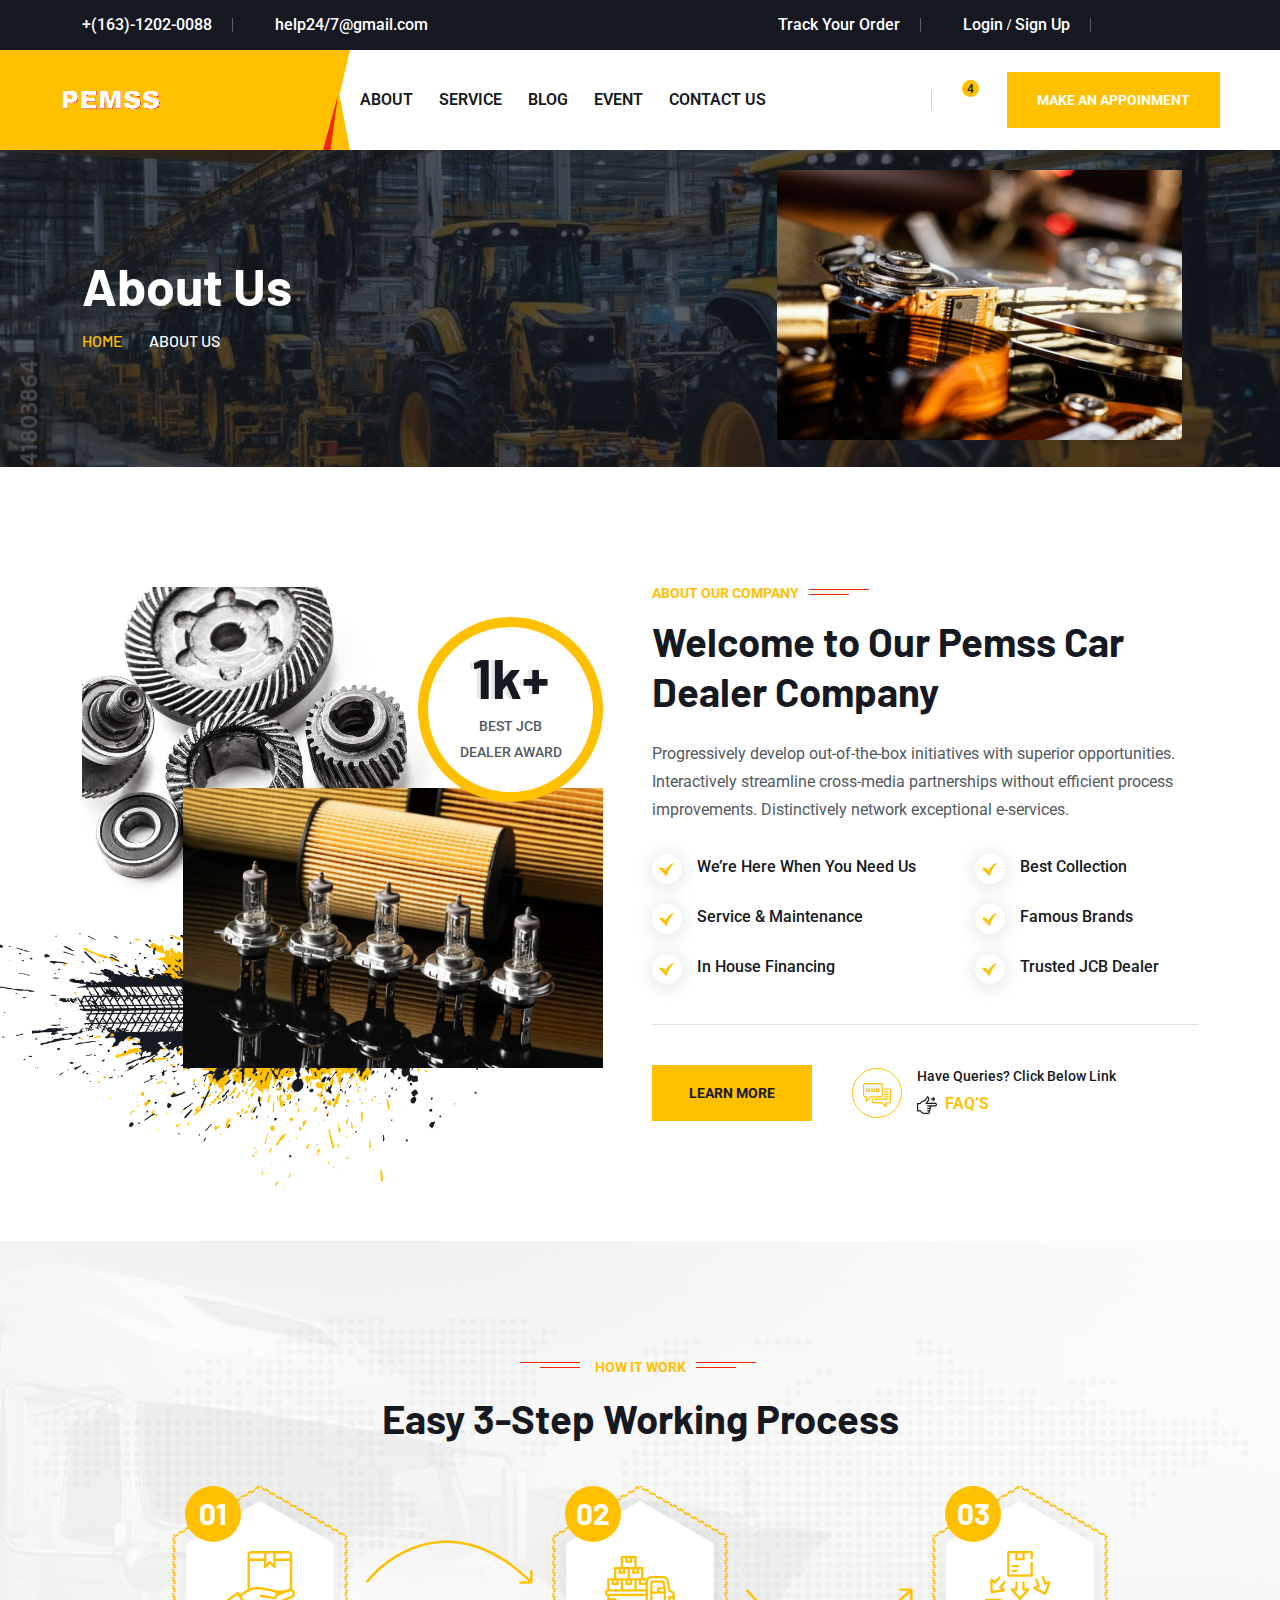
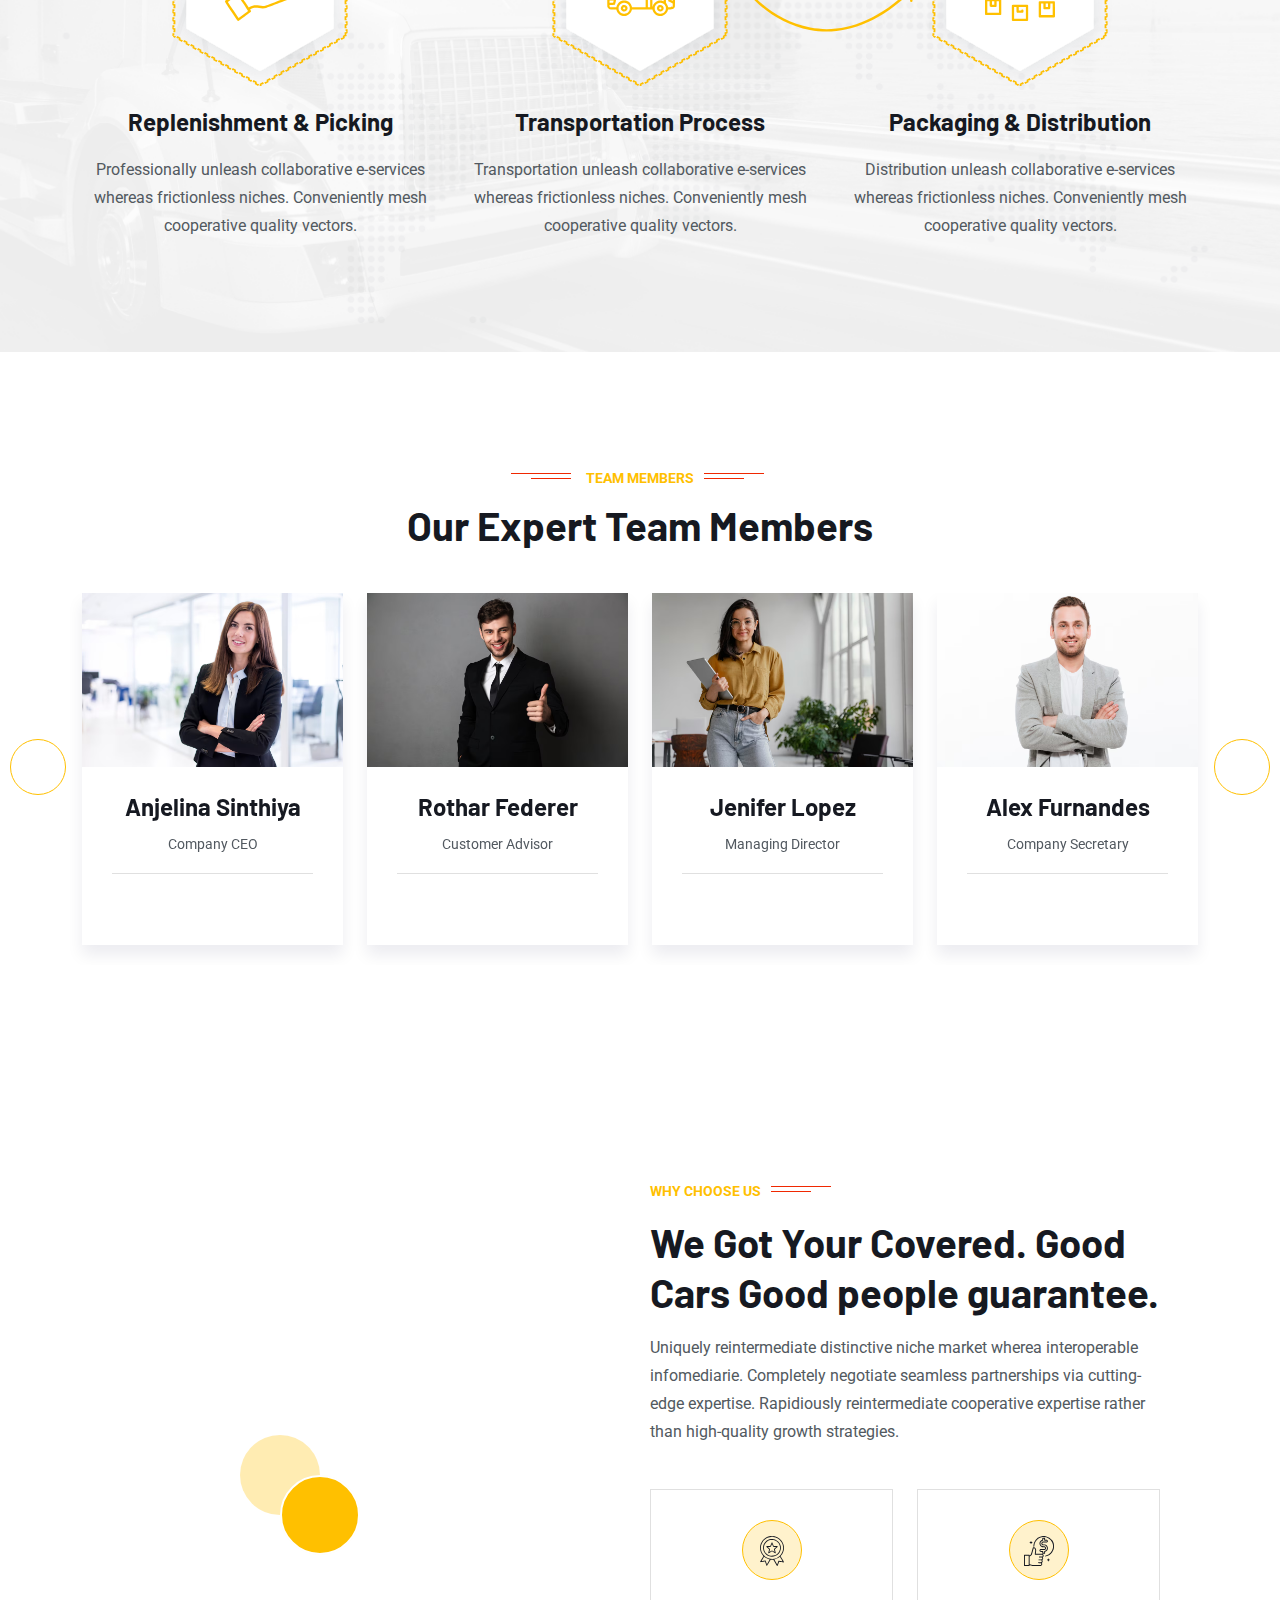
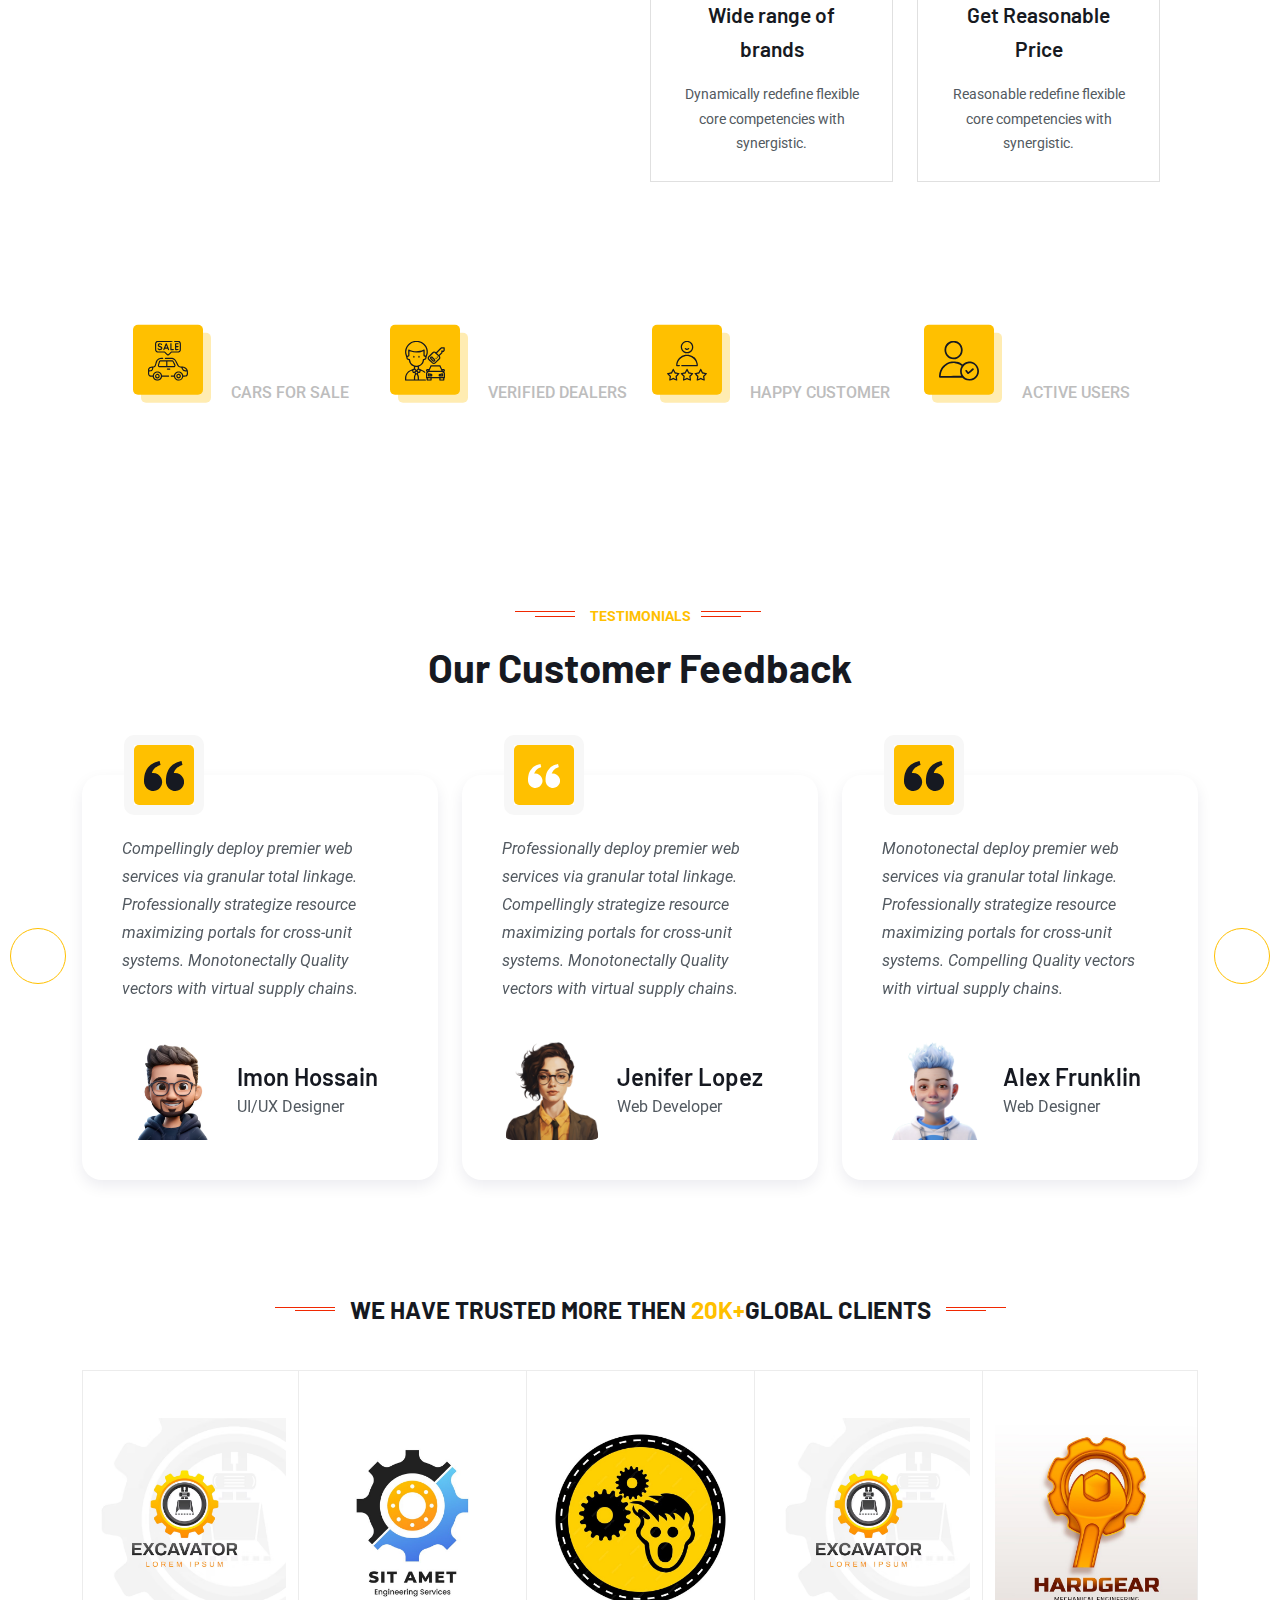
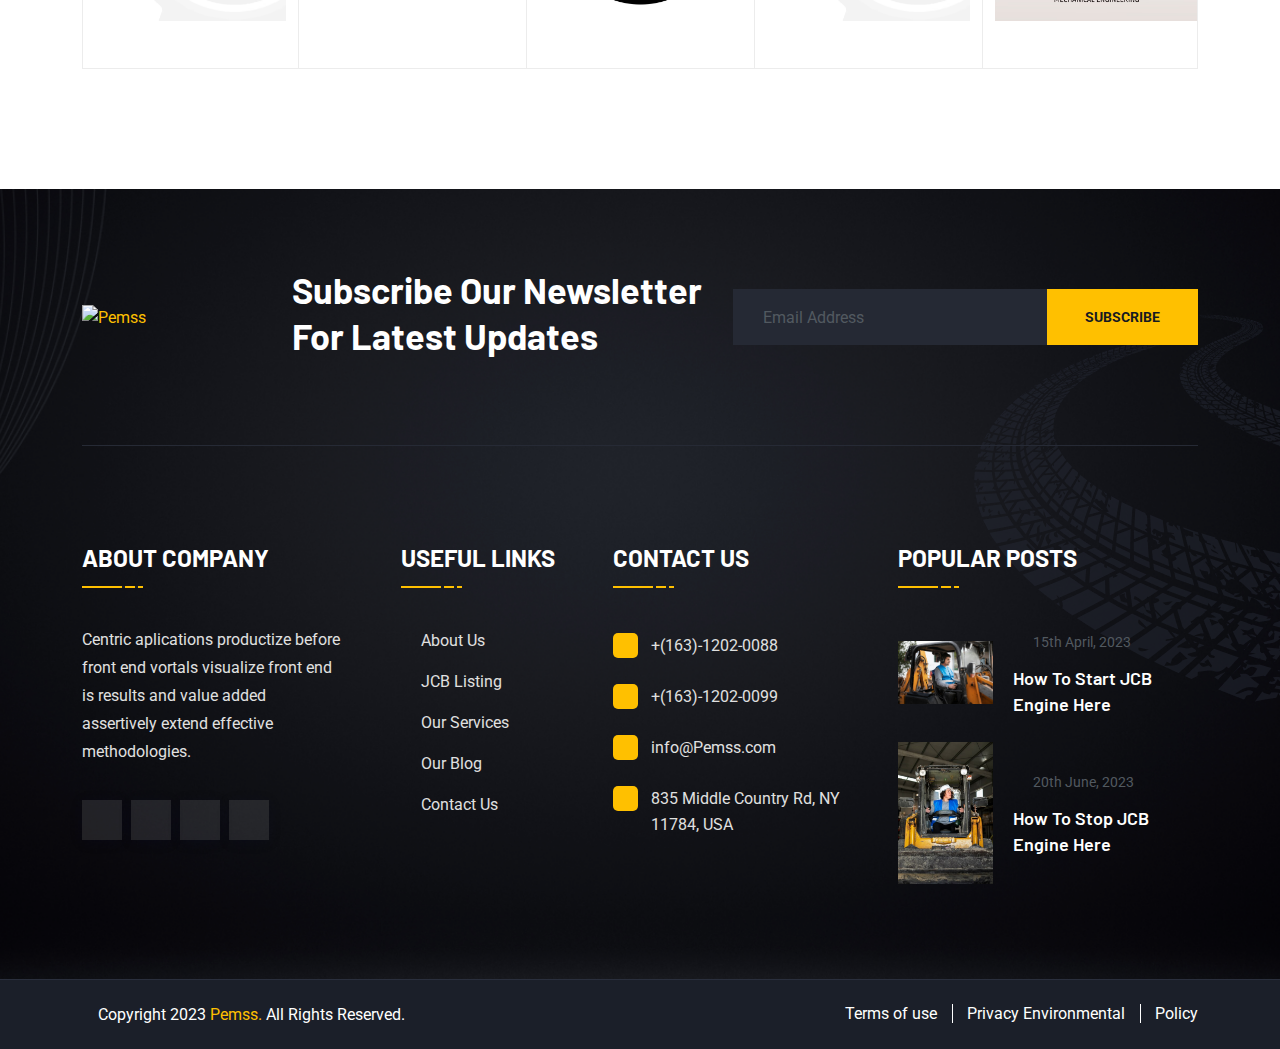
==== commit f75b068f: "Add new feature or update" ====
--- a/about.html
+++ b/about.html
@@ -139,7 +139,7 @@
                         <li><a href="project-details.html">Project Details</a></li>
                         <li><a href="shop.html">Shop</a></li>
                         <li><a href="shop-details.html">Shop Details</a></li>
-                        <li><a hrefJobt.html">Cart Page</a></li>
+                        <li><a href="Jobt.html">Cart Page</a></li>
                         <li><a href="checkout.html">Checkout</a></li>
                         <li><a href="wishlist.html">Wishlist</a></li>
                         <li><a href="testimonial.html">Testimonial</a></li>
@@ -328,7 +328,7 @@
                 <div class="row align-items-center justify-content-between">
                     <div class="col-auto">
                         <div class="header-logo">
-                            <a href="index.html"><img src="./assets/img/pemss/PEMSS.png" alt="Pemss"></a>
+                            <a href="index.html"><img src="assets/img/pemss/PEMSS.png" alt="pemss"></a>
                         </div>
                     </div>
                     <div class="col-auto">
@@ -336,12 +336,12 @@
                             <nav class="main-menu d-none d-lg-inline-block">
                                 <ul>
                                     <li class="menu-item-has-children">
-                                        <a href="#">HOME</a>
-                                        <ul class="sub-menu">
-                                            <li><a href="index.html">Home Automotive Repair</a></li>
-                                            <li><a href="home-car-dealer.html">Home JCB Dealer</a></li>
-                                            <li><a href="home-logistic.html">Home Logistic Dealer</a></li>
-                                        </ul>
+                                        <a href="./index.html">HOME</a>
+                                        <!-- <ul class="sub-menu">
+                                        <li><a href="index.html">Home Automotive Repair</a></li>
+                                        <li><a href="home-car-dealer.html">Home JCB Dealer</a></li>
+                                        <li><a href="home-logistic.html">Home Logistic Dealer</a></li>
+                                    </ul> -->
                                     </li>
 
                                     <li>
@@ -349,55 +349,60 @@
                                     </li>
 
                                     <li class="menu-item-has-children">
-                                        <a href="#">SERVICES</a>
-                                        <ul class="sub-menu">
-                                            <li><a href="service.html">Service Page</a></li>
-                                            <li><a href="service-details.html">Service Details</a></li>
-                                        </ul>
+                                        <a href="./service.html">SERVICE</a>
+                                        <!-- <ul class="sub-menu">
+                                        <li><a href="service.html">Service Page</a></li>
+                                        <li><a href="service-details.html">Service Details</a></li>
+                                    </ul> -->
                                     </li>
-                                    
+
                                     <li class="menu-item-has-children">
-                                        <a href="#">BLOG</a>
-                                        <ul class="sub-menu">
-                                            <li><a href="blog.html">Blog Page</a></li>
-                                            <li><a href="blog-details.html">Blog Details</a></li>
-                                        </ul>
+                                        <a href="./blog.html">BLOG</a>
+                                        <!-- <ul class="sub-menu">
+                                        <li><a href="blog.html">Blog Page</a></li>
+                                        <li><a href="blog-details.html">Blog Details</a></li>
+                                    </ul> -->
                                     </li>
 
                                     <li class="menu-item-has-children">
-                                        <a href="#">PAGES</a>
-                                        <ul class="sub-menu">
-                                            <li><a href="about.html">About Us</a></li>
-                                            <li><a href="team.html">Team Page</a></li>
-                                            <li><a href="team-details.html">Team Details</a></li>
-                                            <li><a href="project-details.html">Project Details</a></li>
-                                            <li><a href="shop.html">Shop</a></li>
-                                            <li><a href="shop-details.html">Shop Details</a></li>
-                                            <li><a href="cart.html">Cart Page</a></li>
-                                            <li><a href="checkout.html">Checkout</a></li>
-                                            <li><a href="wishlist.html">Wishlist</a></li>
-                                            <li><a href="testimonial.html">Testimonial</a></li>
-                                            <li><a href="error.html">Error Page</a></li>
-                                        </ul>
+                                        <a href="#">EVENT</a>
+                                        <!-- <ul class="sub-menu">
+                                        <li><a href="about.html">About Us</a></li>
+                                        <li><a href="team.html">Team Page</a></li>
+                                        <li><a href="team-details.html">Team Details</a></li>
+                                        <li><a href="project-details.html">Project Details</a></li>
+                                        <li><a href="shop.html">Shop</a></li>
+                                        <li><a href="shop-details.html">Shop Details</a></li>
+                                        <li><a href="cart.html">cart Page</a></li>
+                                        <li><a href="checkout.html">Checkout</a></li>
+                                        <li><a href="wishlist.html">Wishlist</a></li>
+                                        <li><a href="testimonial.html">Testimonial</a></li>
+                                        <li><a href="error.html">Error Page</a></li>
+                                    </ul> -->
                                     </li>
                                     <li>
-                                        <a href="contact.html">CONTACT</a>
+                                        <a href="contact.html">CONTACT US</a>
                                     </li>
                                 </ul>
                             </nav>
-                            <button type="button" class="as-menu-toggle d-inline-block d-lg-none"><i class="far fa-bars"></i></button>
+                            <button type="button" class="as-menu-toggle d-inline-block d-lg-none"><i
+                                    class="far fa-bars"></i></button>
                         </div>
                     </div>
                     <div class="col-auto d-none d-lg-block">
                         <div class="header-button">
-                            <button type="button" class="icon-btn bg-none searchBoxToggler"><i class="fa-regular fa-magnifying-glass"></i></button>
-
-                            <button type="button" class="icon-btn bg-none sideCartToggler">
-                                <i class="fa-light fa-cart-shopping"></i>
+                            <button type="button" class="icon-btn bg-none searchBoxToggler">
+                                <!-- <i class="fa-regular fa-magnifying-glass"></i> -->
+                                <i class="fa-solid fa-magnifying-glass"></i>
+                            </button>
+
+                            <button type="button" class="icon-btn bg-none sidecartToggler">
+                                <!-- <i class="fa-light fa-cart-shopping"></i> -->
+                                <i class="fa-solid fa-cart-shopping"></i>
                                 <span class="badge">4</span>
                             </button>
 
-                            <a href="contact.html" class="as-btn style4 d-none d-xl-block">PURCHASE NOW</a>
+                            <a href="contact.html" class="as-btn d-none d-xl-block">MAKE AN APPOINMENT</a>
                         </div>
                     </div>
                 </div>
